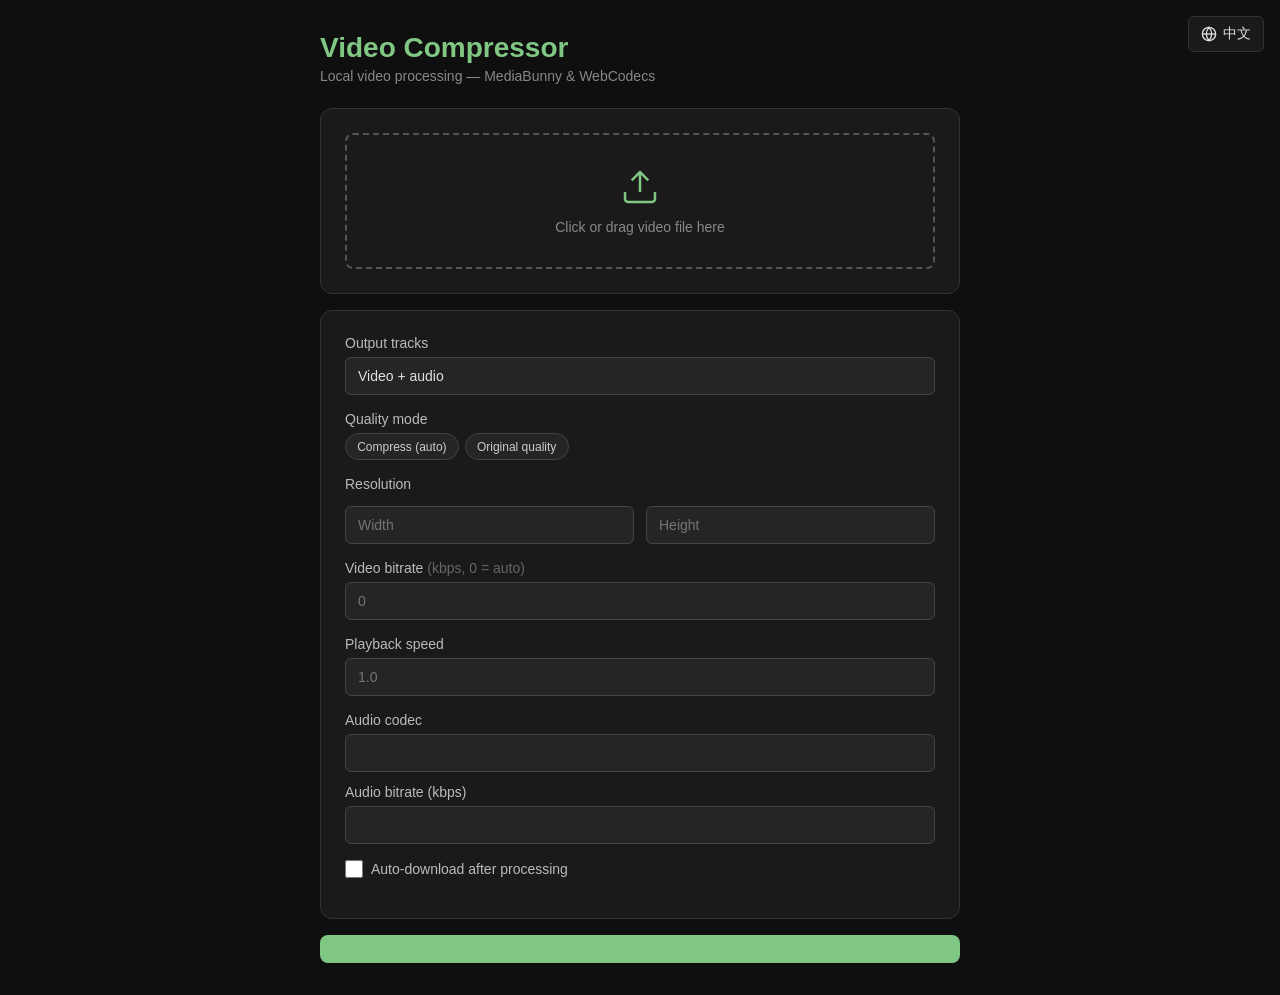
==== index.html @ 7f8b9ea3 ":fire: remove redundant meter headers" ====
<!doctype html>
<html lang="en">
  <head>
    <meta charset="UTF-8" />
    <meta
      name="viewport"
      content="width=device-width, initial-scale=1.0, maximum-scale=5.0"
    />

    <!-- SEO Meta Tags -->
    <title>Video Compressor - MediaBunny | Local WebCodecs Video Processing</title>
    <meta name="description" content="Online video compression tool powered by WebCodecs API. Processes entirely in your local browser without uploading to servers, protecting your privacy. Supports H.264, H.265, VP9, AV1 and more." />
    <meta name="keywords" content="video compressor, WebCodecs, local processing, online video tool, privacy protection, H.264, H.265, VP9, AV1, video encoding, browser video processing, MediaBunny" />
    <meta name="author" content="MediaBunny" />
    <meta name="robots" content="index, follow" />

    <!-- Open Graph / Social Media -->
    <meta property="og:type" content="website" />
    <meta property="og:title" content="Video Compressor - MediaBunny | Local WebCodecs Video Processing" />
    <meta property="og:description" content="Online video compression tool powered by WebCodecs API. Processes entirely in your local browser without uploading to servers." />

    <!-- Language Alternates -->
    <link rel="alternate" hreflang="en" href="./index.html" />
    <link rel="alternate" hreflang="zh-CN" href="./index-zh.html" />
    <link rel="alternate" hreflang="x-default" href="./index.html" />

    <!-- PWA -->
    <link rel="manifest" href="./manifest.json" />
    <meta name="theme-color" content="#81c784" />
    <meta name="apple-mobile-web-app-capable" content="yes" />
    <meta name="mobile-web-app-capable" content="yes" />
    <meta name="apple-mobile-web-app-status-bar-style" content="default" />
    <meta name="apple-mobile-web-app-title" content="Video Compressor" />

    <script type="importmap">
      {
        "imports": {
          "mediabunny": "./vendor/mediabunny.min.mjs"
        }
      }
    </script>

    <link rel="stylesheet" href="./style.css" />
  </head>

  <body>
    <!-- Language Switcher -->
    <div class="lang-switcher">
      <a href="./index-zh.html" class="lang-btn">
        <svg viewBox="0 0 24 24" fill="none" stroke="currentColor" stroke-width="2">
          <circle cx="12" cy="12" r="10"/>
          <line x1="2" y1="12" x2="22" y2="12"/>
          <path d="M12 2a15.3 15.3 0 0 1 4 10 15.3 15.3 0 0 1-4 10 15.3 15.3 0 0 1-4-10 15.3 15.3 0 0 1 4-10z"/>
        </svg>
        中文
      </a>
    </div>

    <div class="container" x-data="videoCompressor" x-init="init()">
      <h1>Video Compressor</h1>
      <p class="subtitle">
        Local video processing &mdash; MediaBunny &amp; WebCodecs
      </p>

      <!-- File upload -->
      <div class="card">
        <div
          class="drop-zone"
          :class="{ 'drag-over': dragging }"
          @dragover.prevent="dragging = true"
          @dragleave="dragging = false"
          @drop.prevent="handleDrop($event)"
          @click="$refs.fileInput.click()"
        >
          <input
            type="file"
            x-ref="fileInput"
            accept="video/*,.mkv,.webm,.mp4"
            @change="handleFileSelect($event)"
            @click="$event.target.value = null"
            style="display: none"
          />
          <svg
            width="40"
            height="40"
            viewBox="0 0 24 24"
            fill="none"
            stroke="#81c784"
            stroke-width="1.5"
          >
            <path d="M21 15v4a2 2 0 01-2 2H5a2 2 0 01-2-2v-4" />
            <polyline points="17 8 12 3 7 8" />
            <line x1="12" y1="3" x2="12" y2="15" />
          </svg>
          <p>Click or drag video file here</p>
        </div>

      <template x-if="file">
        <div class="file-info">
            <span class="icon">&#x1f3ac;</span>
            <span class="name" x-text="file.name"></span>
            <span class="size" x-text="formatSize(file.size)"></span>
            <button class="remove" @click.stop="clearFile()">&times;</button>
          </div>
        </template>
      </div>

      <!-- Metadata -->
      <template x-if="metadata">
        <div class="card">
          <!-- Basic info: open by default -->
          <details class="meta-section" open>
            <summary>Source file info</summary>
            <table class="meta-table">
              <tr>
                <th>File</th>
                <td x-text="metadata.fileName"></td>
              </tr>
              <tr>
                <th>Size</th>
                <td x-text="metadata.fileSizeStr"></td>
              </tr>
              <tr>
                <th>Container</th>
                <td x-text="metadata.container"></td>
              </tr>
              <tr>
                <th>Duration</th>
                <td x-text="metadata.durationStr"></td>
              </tr>
              <tr>
                <th>Avg. bitrate</th>
                <td x-text="metadata.totalBitrateStr"></td>
              </tr>
            </table>
          </details>

          <!-- Video: collapsed by default -->
          <template x-if="metadata.video">
            <details class="meta-section">
              <summary>Video</summary>
              <table class="meta-table">
                <tr>
                  <th>Codec</th>
                  <td x-text="metadata.video.codec"></td>
                </tr>
                <tr>
                  <th>Coded size</th>
                  <td
                    x-text="metadata.video.codedW + '\u00d7' + metadata.video.codedH"
                  ></td>
                </tr>
                <tr>
                  <th>Display size</th>
                  <td
                    x-text="metadata.video.displayW + '\u00d7' + metadata.video.displayH"
                  ></td>
                </tr>
                <tr>
                  <th>Frame rate</th>
                  <td x-text="metadata.video.fps + ' fps'"></td>
                </tr>
                <tr>
                  <th>Rotation</th>
                  <td x-text="(metadata.video.rotation || 0) + '\u00b0'"></td>
                </tr>
                <tr>
                  <th>Bitrate</th>
                  <td
                    x-text="metadata.video.bitrate ? (metadata.video.bitrate / 1000).toFixed(0) + ' kbps' : 'unknown'"
                  ></td>
                </tr>
                <tr>
                  <th>Pixel aspect</th>
                  <td x-text="metadata.video.aspectRatio"></td>
                </tr>
                <tr>
                  <th>Color space</th>
                  <td x-text="metadata.video.colorSpace"></td>
                </tr>
              </table>
            </details>
          </template>

          <!-- Audio: collapsed by default -->
          <template x-if="metadata.audio">
            <details class="meta-section">
              <summary>Audio</summary>
              <table class="meta-table">
                <tr>
                  <th>Codec</th>
                  <td x-text="metadata.audio.codec"></td>
                </tr>
                <tr>
                  <th>Channels</th>
                  <td x-text="metadata.audio.channelLabel"></td>
                </tr>
                <tr>
                  <th>Sample rate</th>
                  <td x-text="metadata.audio.sampleRate + ' Hz'"></td>
                </tr>
                <tr>
                  <th>Bitrate</th>
                  <td
                    x-text="metadata.audio.bitrate ? (metadata.audio.bitrate / 1000).toFixed(0) + ' kbps' : 'unknown'"
                  ></td>
                </tr>
              </table>
            </details>
          </template>

          <template x-if="!metadata.audio">
            <details class="meta-section">
              <summary>Audio</summary>
              <table class="meta-table">
                <tr>
                  <td colspan="2" style="color: #888; padding-top: 0.25rem">
                    No audio track
                  </td>
                </tr>
              </table>
            </details>
          </template>
        </div>
      </template>
      <template x-if="sourceDecodeSupported === false">
        <p class="status error">This browser cannot decode the selected video.</p>
      </template>

      <!-- Settings -->
      <div class="card">
        <!-- Output tracks -->
        <div class="form-group">
          <label for="output_mode">Output tracks</label>
          <select id="output_mode" :value="settings.outputMode" @change="setOutputMode($event.target.value)">
            <option value="muxed">Video + audio</option>
            <option value="video-only">Video only</option>
            <option value="audio-only">Audio only</option>
          </select>
        </div>

        <!-- Codec support and selector -->
        <div class="form-group" x-show="showVideoOptions">
          <template x-if="!file">
            <div class="codec-support-list">
              <div class="codec-support-row codec-support-header">
                <span>Video codec</span>
                <span>Encode</span>
                <span>Decode</span>
              </div>
              <template x-for="c in codecs" :key="c.id">
                <div class="codec-support-row">
                  <span x-text="c.label"></span>
                  <span
                    class="codec-support-status"
                    :class="c.encodeSupported ? 'supported' : 'unsupported'"
                    x-text="c.encodeSupported ? 'Supported' : 'Unavailable'"
                  ></span>
                  <span
                    class="codec-support-status"
                    :class="c.outputDecodeSupported === false ? 'unsupported' : (c.outputDecodeSupported === true ? 'supported' : 'unknown')"
                    x-text="c.outputDecodeSupported === false ? 'Unavailable' : (c.outputDecodeSupported === true ? 'Supported' : 'Unknown')"
                  ></span>
                </div>
              </template>
            </div>
          </template>

          <template x-if="file">
            <div>
              <label>Video codec</label>
              <select
                x-model="settings.codec"
                :title="selectedUnsupported ? unsupportedTooltip : ''"
              >
                <template x-for="c in codecs" :key="c.id">
                  <option
                    :value="c.id"
                    :disabled="!c.encodeSupported"
                    x-text="c.label + (c.encodeSupported ? '' : '  \u2717')"
                  ></option>
                </template>
              </select>
              <template x-if="selectedCodecObj && selectedCodecObj.outputDecodeSupported === false">
                <p class="codec-output-warning">This browser may not play the selected output.</p>
              </template>
            </div>
          </template>
        </div>

        <!-- Quality mode -->
        <div class="form-group" x-show="showVideoOptions">
          <label>Quality mode</label>
          <div class="pill-row">
            <span
              class="pill"
              :class="{ active: settings.qualityPreset === 'auto' }"
              @click="settings.qualityPreset = 'auto'"
            >
              Compress (auto)
            </span>
            <span
              class="pill"
              :class="{ active: settings.qualityPreset === 'original' }"
              @click="settings.qualityPreset = 'original'"
            >
              Original quality
            </span>
          </div>
        </div>

        <!-- Resolution -->
        <div class="form-group" x-show="showVideoOptions">
          <label>Resolution</label>
          <div class="pill-row">
            <template x-for="p in presets" :key="p.id">
              <span
                class="pill"
                :class="{
                'active': settings.resolution === p.id,
                'disabled': resolutionDisabled(p)
              }"
                @click="!resolutionDisabled(p) && setResolution(p.id)"
                :title="resolutionTooltip(p)"
                x-text="p.label"
              ></span>
            </template>
          </div>

          <div
            class="form-row"
            style="margin-top: 0.5rem"
            x-show="settings.resolution === 'custom'"
          >
            <input
              type="number"
              x-model.number="settings.customWidth"
              placeholder="Width"
              min="64"
              max="3840"
            />
            <input
              type="number"
              x-model.number="settings.customHeight"
              placeholder="Height"
              min="64"
              max="2160"
            />
          </div>
        </div>

        <!-- Bitrate (auto only) -->
        <div class="form-group" x-show="settings.qualityPreset === 'auto' && showVideoOptions">
          <label
            >Video bitrate
            <span style="color: #666">(kbps, 0 = auto)</span></label
          >
          <input
            type="number"
            x-model.number="settings.bitrate"
            min="0"
            max="20000"
            step="100"
            placeholder="0"
          />
        </div>

        <!-- Speed -->
        <div class="form-group">
          <label>Playback speed</label>
          <input
            type="number"
            x-model.number="settings.speed"
            min="0.1"
            max="10"
            step="0.05"
            placeholder="1.0"
          />
        </div>

        <!-- Audio encoding -->
        <div class="form-group" x-show="(!metadata || metadata.audio) && showAudioOptions">
          <label for="audio_codec">Audio codec</label>
          <select id="audio_codec" x-model="settings.audioCodec" @change="syncAudioCodec()">
            <template x-for="c in audioCodecChoices" :key="c.id">
              <option :value="c.id" x-text="c.label"></option>
            </template>
          </select>
          <label for="audio_bitrate" style="margin-top: 0.75rem">Audio bitrate (kbps)</label>
          <input
            id="audio_bitrate"
            type="number"
            x-model.number="settings.audioBitrate"
            min="32"
            max="512"
            step="8"
          />
        </div>

        <!-- Auto-download -->
        <div class="form-group">
          <div class="checkbox-group">
            <input
              type="checkbox"
              id="auto_dl"
              x-model="settings.autoDownload"
            />
            <label for="auto_dl">Auto-download after processing</label>
          </div>
        </div>
      </div>

      <!-- Resolution warning toast -->
      <template x-if="warning">
        <div class="toast-warning">
          <span class="warn-icon">⚠️</span>
          <span x-text="warning"></span>
        </div>
      </template>

      <!-- Action -->
      <button
        class="btn btn-primary"
        :disabled="!canStart"
        @click="startProcessing"
        x-text="processing ? 'Processing …' : 'Start processing'"
      ></button>

      <template x-if="processing">
        <button class="btn btn-cancel" @click="cancelProcessing">Cancel</button>
      </template>

      <!-- Progress -->
      <template x-if="processing || progress > 0">
        <div style="margin-top: 1rem">
          <progress :value="progress" max="1"></progress>
          <p class="status processing" x-text="statusMessage"></p>
        </div>
      </template>

      <!-- Error -->
      <template x-if="error">
        <div>
          <p
            class="status error error-copyable"
            @click="copyError()"
            title="Click to copy error details"
            x-text="'Processing failed: ' + error"
          ></p>
          <button class="btn btn-secondary error-copy-button" type="button" @click="copyError()">
            Copy error details
          </button>
          <p class="error-copied" x-show="errorCopied">Error details copied.</p>
        </div>
      </template>

      <!-- Success -->
      <template x-if="downloadUrl">
        <div class="status success">
          <p>Processing complete!</p>
          <a
            :href="downloadUrl"
            :download="outputFileName"
            style="
              display: inline-block;
              margin-top: 0.5rem;
              color: inherit;
              text-decoration: underline;
            "
          >
            Download <span x-text="outputFileName"></span>
          </a>
        </div>
      </template>
    </div>

    <script type="module">
      import registerApp from "./main.js";

      if (window.Alpine) {
        window.Alpine.data("videoCompressor", registerApp);
      } else {
        document.addEventListener("alpine:init", () => {
          window.Alpine.data("videoCompressor", registerApp);
        });
      }
    </script>
    <script
      defer
      src="./vendor/alpine.min.js"
    ></script>

    <!-- PWA Service Worker Registration -->
    <script>
      if ('serviceWorker' in navigator) {
        window.addEventListener('load', () => {
          navigator.serviceWorker.register('./sw.js')
            .then((registration) => {
              console.log('[PWA] ServiceWorker registration successful:', registration.scope);
            })
            .catch((error) => {
              console.log('[PWA] ServiceWorker registration failed:', error);
            });
        });
      }
    </script>
  </body>
</html>
---- style.css ----
* {
        margin: 0;
        padding: 0;
        box-sizing: border-box;
        -webkit-tap-highlight-color: transparent;
      }

      body {
        font-family:
          -apple-system, BlinkMacSystemFont, "Segoe UI", Roboto, sans-serif;
        background: #0f0f0f;
        color: #e0e0e0;
        min-height: 100vh;
        padding: 2rem 1rem;
      }

      .container {
        max-width: 640px;
        margin: 0 auto;
      }

      h1 {
        font-size: 1.75rem;
        margin-bottom: 0.25rem;
        color: #81c784;
      }

      .subtitle {
        color: #888;
        font-size: 0.875rem;
        margin-bottom: 1.5rem;
      }

      .card {
        background: #1a1a1a;
        border: 1px solid #333;
        border-radius: 12px;
        padding: 1.5rem;
        margin-bottom: 1rem;
      }

      /* drop zone */
      .drop-zone {
        border: 2px dashed #555;
        border-radius: 8px;
        padding: 2rem;
        text-align: center;
        cursor: pointer;
        transition: all 0.2s;
      }

      .drop-zone:hover,
      .drop-zone.drag-over {
        border-color: #81c784;
        background: rgba(129, 199, 132, 0.05);
      }

      .drop-zone p {
        margin-top: 0.5rem;
        color: #888;
        font-size: 0.875rem;
      }

      /* file info */
      .file-info {
        display: flex;
        align-items: center;
        gap: 0.5rem;
        padding: 0.75rem;
        background: #252525;
        border-radius: 8px;
        margin-top: 0.75rem;
      }

      .file-info .icon {
        font-size: 1.5rem;
      }

      .file-info .name {
        font-weight: 500;
        flex: 1;
        overflow: hidden;
        text-overflow: ellipsis;
        white-space: nowrap;
      }

      .file-info .size {
        color: #888;
        font-size: 0.875rem;
        white-space: nowrap;
      }

      .file-info .remove {
        background: none;
        border: none;
        color: #ef5350;
        cursor: pointer;
        font-size: 1.25rem;
        padding: 0.25rem;
      }

      /* form */
      .form-group {
        margin-bottom: 1rem;
      }

      .form-group label {
        display: block;
        font-size: 0.875rem;
        font-weight: 500;
        margin-bottom: 0.375rem;
        color: #bbb;
      }

      .form-row {
        display: grid;
        grid-template-columns: 1fr 1fr;
        gap: 0.75rem;
      }

      .form-group input,
      .form-group select {
        width: 100%;
        padding: 0.625rem 0.75rem;
        background: #252525;
        border: 1px solid #444;
        border-radius: 6px;
        color: #e0e0e0;
        font-size: 0.875rem;
      }

      .form-group input:focus,
      .form-group select:focus {
        outline: none;
        border-color: #81c784;
      }

      select {
        cursor: pointer;
        appearance: none;
        -webkit-appearance: none;
        background-image: url("data:image/svg+xml,%3Csvg xmlns='http://www.w3.org/2000/svg' width='12' height='8'%3E%3Cpath d='M1 1l5 5 5-5' stroke='%23888' stroke-width='2' fill='none'/%3E%3C/svg%3E");
        background-repeat: no-repeat;
        background-position: right 0.75rem center;
        padding-right: 2.25rem;
      }

      select option[disabled] {
        color: #555;
        background: #1a1a1a;
      }

      /* checkbox */
      .checkbox-group {
        display: flex;
        align-items: center;
        gap: 0.5rem;
      }

      .checkbox-group input[type="checkbox"] {
        width: 18px;
        height: 18px;
        accent-color: #81c784;
        cursor: pointer;
      }

      .checkbox-group label {
        cursor: pointer;
        font-size: 0.875rem;
        color: #bbb;
        margin-bottom: 0;
      }

      /* pill buttons for presets */
      .pill-row {
        display: flex;
        flex-wrap: wrap;
        gap: 0.375rem;
      }

      .pill {
        display: inline-flex;
        align-items: center;
        padding: 0.35rem 0.7rem;
        border-radius: 20px;
        background: #252525;
        border: 1px solid #444;
        font-size: 0.75rem;
        cursor: pointer;
        color: #ccc;
        transition: all 0.15s;
        user-select: none;
      }

      .pill:hover {
        border-color: #81c784;
      }

      .pill.active {
        background: #81c784;
        color: #0f0f0f;
        border-color: #81c784;
        font-weight: 600;
      }

      .pill.disabled {
        opacity: 0.4;
        cursor: not-allowed;
        background: #1a1a1a;
      }

      /* codec wrapper + tooltip */
      .codec-support-list {
        padding: 0.625rem 0.75rem;
        background: #252525;
        border-radius: 8px;
        font-size: 0.8rem;
      }

      .codec-support-row {
        display: grid;
        grid-template-columns: minmax(0, 1fr) 5.5rem 5.5rem;
        align-items: center;
        gap: 0.5rem;
        min-height: 2rem;
      }

      .codec-support-header {
        color: #888;
        font-size: 0.75rem;
        border-bottom: 1px solid #3a3a3a;
      }

      .codec-support-status {
        text-align: center;
        font-size: 0.75rem;
      }

      .codec-support-status.supported {
        color: #81c784;
      }

      .codec-support-status.unsupported {
        color: #ef5350;
      }

      .codec-support-status.unknown {
        color: #888;
      }

      .codec-output-warning {
        margin-top: 0.5rem;
        color: #ffb74d;
        font-size: 0.75rem;
      }

      .codec-wrap {
        position: relative;
      }

      .codec-tooltip {
        display: none;
        position: absolute;
        bottom: calc(100% + 6px);
        left: 0;
        right: 0;
        text-align: center;
        background: #ef5350;
        color: #fff;
        font-size: 0.75rem;
        padding: 0.35rem 0.6rem;
        border-radius: 6px;
        white-space: nowrap;
        z-index: 20;
        pointer-events: none;
        box-shadow: 0 2px 8px rgba(0, 0, 0, 0.4);
      }

      .codec-tooltip::after {
        content: "";
        position: absolute;
        top: 100%;
        left: 50%;
        transform: translateX(-50%);
        border: 5px solid transparent;
        border-top-color: #ef5350;
      }

      .codec-wrap.show-tooltip .codec-tooltip {
        display: block;
      }

      /* metadata */
      .meta-section {
        margin-top: 0.5rem;
      }

      .meta-section summary {
        cursor: pointer;
        font-size: 0.875rem;
        color: #81c784;
        user-select: none;
        list-style: none;
      }

      .meta-section summary::-webkit-details-marker {
        display: none;
      }

      .meta-section summary:hover {
        color: #6fbf73;
      }

      .meta-table {
        width: 100%;
        margin-top: 0.5rem;
        font-size: 0.8rem;
        border-collapse: collapse;
        table-layout: auto; /* 改为 auto，避免列宽错乱 */
      }

      .meta-table th,
      .meta-table td {
        text-align: left;
        padding: 0.4rem 0.5rem;
        border-bottom: 1px solid #2a2a2a;
        vertical-align: middle; /* 统一垂直对齐 */
      }

      .meta-table th {
        color: #888;
        width: 42%; /* 稍微收紧，避免挤压 */
        font-weight: 400;
        white-space: nowrap; /* 防止 key 换行 */
      }

      .meta-table td {
        color: #ddd;
        text-align: right; /* 数值统一右对齐 */
        font-variant-numeric: tabular-nums; /* 等宽数字，更整齐 */
      }

      .meta-section-header {
        color: #81c784 !important;
        font-weight: 600 !important;
        padding-top: 0.75rem !important;
        border-bottom: none !important;
      }

      /* buttons */
      .btn {
        display: inline-flex;
        align-items: center;
        justify-content: center;
        width: 100%;
        padding: 0.875rem;
        font-size: 1rem;
        font-weight: 600;
        border: none;
        border-radius: 8px;
        cursor: pointer;
        transition: all 0.2s;
      }

      .btn-primary {
        background: #81c784;
        color: #0f0f0f;
      }

      .btn-primary:hover:not(:disabled) {
        background: #6fbf73;
      }

      .btn-primary:disabled {
        opacity: 0.4;
        cursor: not-allowed;
      }

      .btn-cancel {
        background: #ef5350;
        color: #fff;
        margin-top: 0.5rem;
      }

      .btn-cancel:hover {
        background: #e53935;
      }

      .btn-secondary {
        background: #333;
        color: #e0e0e0;
        font-size: 0.875rem;
        padding: 0.625rem;
      }

      .btn-secondary:hover:not(:disabled) {
        background: #444;
      }

      .btn-secondary:disabled {
        opacity: 0.6;
        cursor: wait;
      }

      .error-copyable {
        cursor: copy;
      }

      .error-copy-button {
        margin-top: 0.5rem;
      }

      .error-copied {
        color: #81c784;
        font-size: 0.75rem;
        margin: 0.5rem 0 0;
      }

      /* progress */
      progress {
        width: 100%;
        height: 8px;
        appearance: none;
        -webkit-appearance: none;
        border: none;
        border-radius: 4px;
        background: #333;
        overflow: hidden;
      }

      progress::-webkit-progress-bar {
        background: #333;
        border-radius: 4px;
      }

      progress::-webkit-progress-value {
        background: linear-gradient(90deg, #81c784, #4caf50);
        border-radius: 4px;
        transition: width 0.3s;
      }

      progress::-moz-progress-bar {
        background: linear-gradient(90deg, #81c784, #4caf50);
        border-radius: 4px;
        transition: width 0.3s;
      }

      .progress-bar-bg {
        height: 8px;
        background: #333;
        border-radius: 4px;
        overflow: hidden;
      }

      .progress-bar-fill {
        height: 100%;
        background: linear-gradient(90deg, #81c784, #4caf50);
        border-radius: 4px;
        transition: width 0.3s;
      }

      /* status */
      .status {
        text-align: center;
        padding: 0.75rem;
        border-radius: 8px;
        font-size: 0.875rem;
        margin-top: 0.75rem;
      }

      .status.success {
        background: rgba(129, 199, 132, 0.15);
        color: #81c784;
      }

      .status.error {
        background: rgba(239, 83, 80, 0.15);
        color: #ef5350;
      }

      .status.processing {
        background: rgba(255, 183, 77, 0.15);
        color: #ffb74d;
      }

      /* warning toast */
      .toast-warning {
        display: flex;
        align-items: center;
        gap: 0.5rem;
        padding: 0.625rem 0.875rem;
        margin-top: 0.75rem;
        background: rgba(255, 183, 77, 0.12);
        border: 1px solid rgba(255, 183, 77, 0.3);
        border-radius: 8px;
        font-size: 0.8rem;
        color: #ffb74d;
        animation: toastIn 0.2s ease;
      }

      @keyframes toastIn {
        from {
          opacity: 0;
          transform: translateY(-8px);
        }
        to {
          opacity: 1;
          transform: translateY(0);
        }
      }
      /* Language switcher */
      .lang-switcher {
        position: fixed;
        top: 1rem;
        right: 1rem;
        z-index: 1000;
      }

      .lang-btn {
        display: inline-flex;
        align-items: center;
        padding: 0.5rem 0.75rem;
        background: #1a1a1a;
        border: 1px solid #333;
        border-radius: 6px;
        color: #e0e0e0;
        font-size: 0.875rem;
        cursor: pointer;
        transition: all 0.2s;
        text-decoration: none;
      }

      .lang-btn:hover {
        border-color: #81c784;
        background: #252525;
      }

      .lang-btn svg {
        margin-right: 0.375rem;
        width: 16px;
        height: 16px;
      }

      /* mobile */
      @media (max-width: 480px) {
        body {
          padding: 1rem 0.75rem;
        }

        .card {
          padding: 1rem;
        }

        h1 {
          font-size: 1.4rem;
        }

        .subtitle {
          font-size: 0.8rem;
        }

        .form-row {
          grid-template-columns: 1fr;
        }

        .drop-zone {
          padding: 1.25rem;
        }

        .drop-zone svg {
          width: 32px;
          height: 32px;
        }

        .pill {
          font-size: 0.65rem;
          padding: 0.3rem 0.5rem;
        }

        .btn {
          padding: 0.75rem;
          font-size: 0.95rem;
        }

        .meta-table th,
        .meta-table td {
          padding: 0.25rem 0.375rem;
          font-size: 0.75rem;
        }
      }
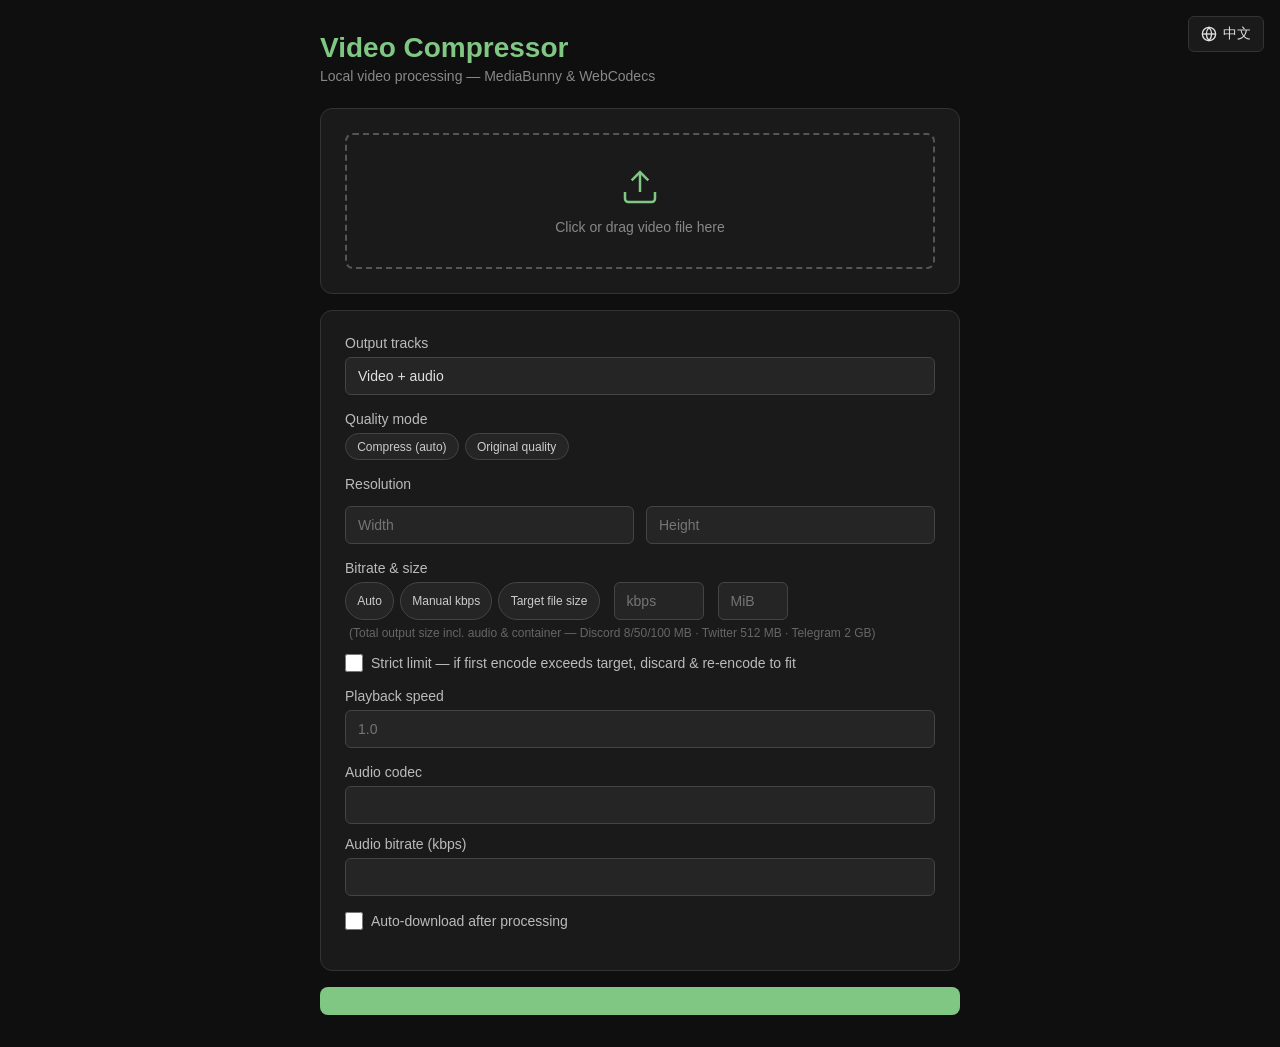
==== commit 8b657f49: ":sparkles: Add strict size-limit mode with re-encode fallback Co-authored-by: opencode-agent[bot] <2" ====
--- a/index.html
+++ b/index.html
@@ -349,20 +349,71 @@
           </div>
         </div>
 
-        <!-- Bitrate (auto only) -->
+        <!-- Bitrate & size -->
         <div class="form-group" x-show="settings.qualityPreset === 'auto' && showVideoOptions">
-          <label
-            >Video bitrate
-            <span style="color: #666">(kbps, 0 = auto)</span></label
-          >
-          <input
-            type="number"
-            x-model.number="settings.bitrate"
-            min="0"
-            max="20000"
-            step="100"
-            placeholder="0"
-          />
+          <label>Bitrate &amp; size</label>
+          <div class="pill-row">
+            <span
+              class="pill"
+              x-show="settings.qualityPreset === 'auto'"
+              :class="{ active: settings.bitrateMode === 'auto' }"
+              @click="settings.bitrateMode = 'auto'"
+            >
+              Auto
+            </span>
+            <span
+              class="pill"
+              x-show="settings.qualityPreset === 'auto'"
+              :class="{ active: settings.bitrateMode === 'manual' }"
+              @click="settings.bitrateMode = 'manual'"
+            >
+              Manual kbps
+            </span>
+            <span
+              class="pill"
+              x-show="settings.qualityPreset === 'auto'"
+              :class="{ active: settings.bitrateMode === 'size' }"
+              @click="settings.bitrateMode = 'size'"
+            >
+              Target file size
+            </span>
+            <input
+              type="number"
+              x-show="settings.qualityPreset === 'auto' && settings.bitrateMode === 'manual'"
+              x-model.number="settings.bitrate"
+              min="0"
+              max="20000"
+              step="100"
+              placeholder="kbps"
+              style="width: 90px; margin-left: 0.5rem"
+            />
+            <input
+              type="number"
+              x-show="settings.qualityPreset === 'auto' && settings.bitrateMode === 'size'"
+              x-model.number="settings.targetSizeMB"
+              min="1"
+              max="10000"
+              step="1"
+              placeholder="MiB"
+              style="width: 70px; margin-left: 0.5rem"
+            />
+            <span
+              x-show="settings.qualityPreset === 'auto' && settings.bitrateMode === 'size'"
+              style="color: #666; font-size: 0.75rem; margin-left: 0.25rem"
+            >
+              (Total output size incl. audio &amp; container — Discord 8/50/100 MB · Twitter 512 MB · Telegram 2 GB)
+            </span>
+            <div
+              class="checkbox-group"
+              style="margin-top: 0.5rem"
+              x-show="settings.qualityPreset === 'auto' && settings.bitrateMode === 'size'"
+            >
+              <input type="checkbox" id="enforce_size_limit" x-model="settings.enforceSizeLimit" />
+              <label for="enforce_size_limit"
+                >Strict limit — if first encode exceeds target, discard &amp; re-encode to fit</label
+              >
+            </div>
+          </div>
         </div>
 
         <!-- Speed -->
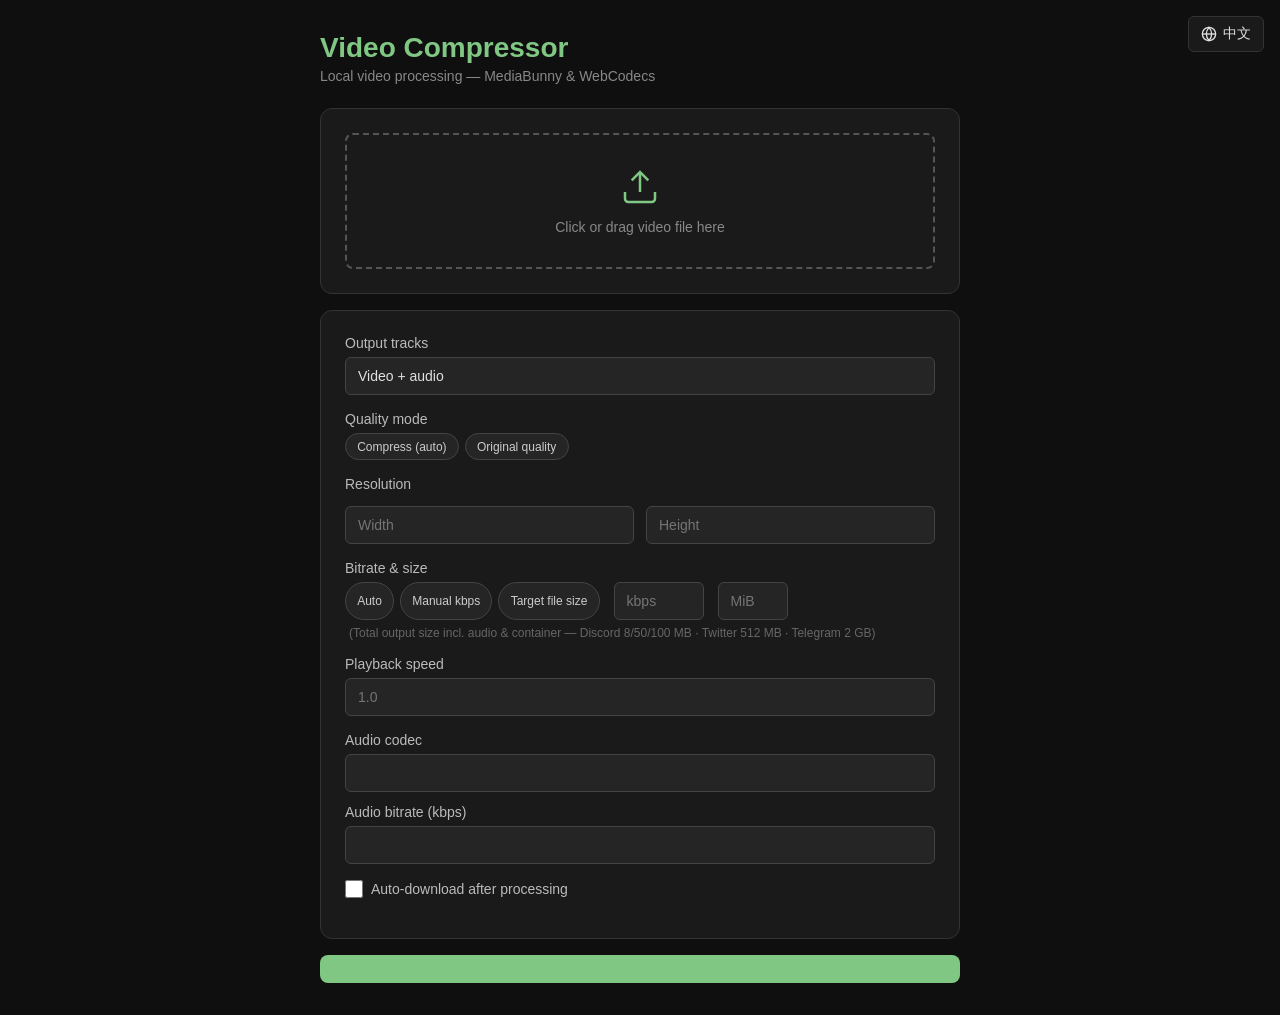
==== commit 63fae77a: "♻️ Replace strict size-limit re-encode with target-size hint Co-authored-by: opencode-agent[bot] <21" ====
--- a/index.html
+++ b/index.html
@@ -403,16 +403,6 @@
             >
               (Total output size incl. audio &amp; container — Discord 8/50/100 MB · Twitter 512 MB · Telegram 2 GB)
             </span>
-            <div
-              class="checkbox-group"
-              style="margin-top: 0.5rem"
-              x-show="settings.qualityPreset === 'auto' && settings.bitrateMode === 'size'"
-            >
-              <input type="checkbox" id="enforce_size_limit" x-model="settings.enforceSizeLimit" />
-              <label for="enforce_size_limit"
-                >Strict limit — if first encode exceeds target, discard &amp; re-encode to fit</label
-              >
-            </div>
           </div>
         </div>
 
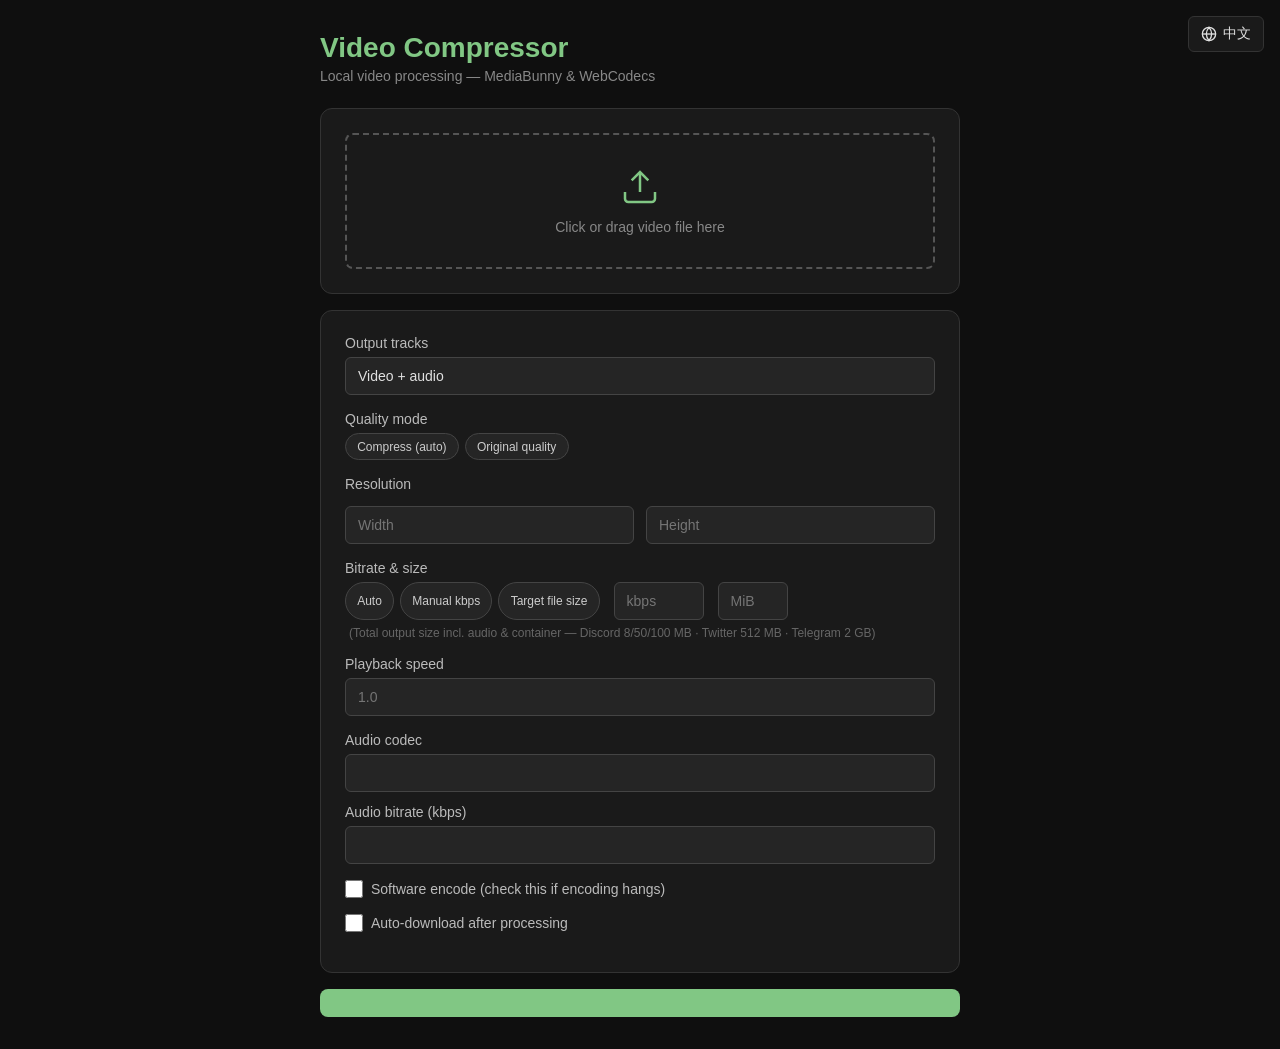
==== commit 20362e0f: ":bug: fix encoding hang with stall watchdog and software-encode fallback Co-authored-by: opencode-ag" ====
--- a/index.html
+++ b/index.html
@@ -438,6 +438,20 @@
           />
         </div>
 
+        <!-- Software encode (fallback for hardware encoder stalls) -->
+        <div class="form-group">
+          <div class="checkbox-group">
+            <input
+              type="checkbox"
+              id="software_encode"
+              x-model="settings.softwareEncode"
+            />
+            <label for="software_encode"
+              >Software encode (check this if encoding hangs)</label
+            >
+          </div>
+        </div>
+
         <!-- Auto-download -->
         <div class="form-group">
           <div class="checkbox-group">
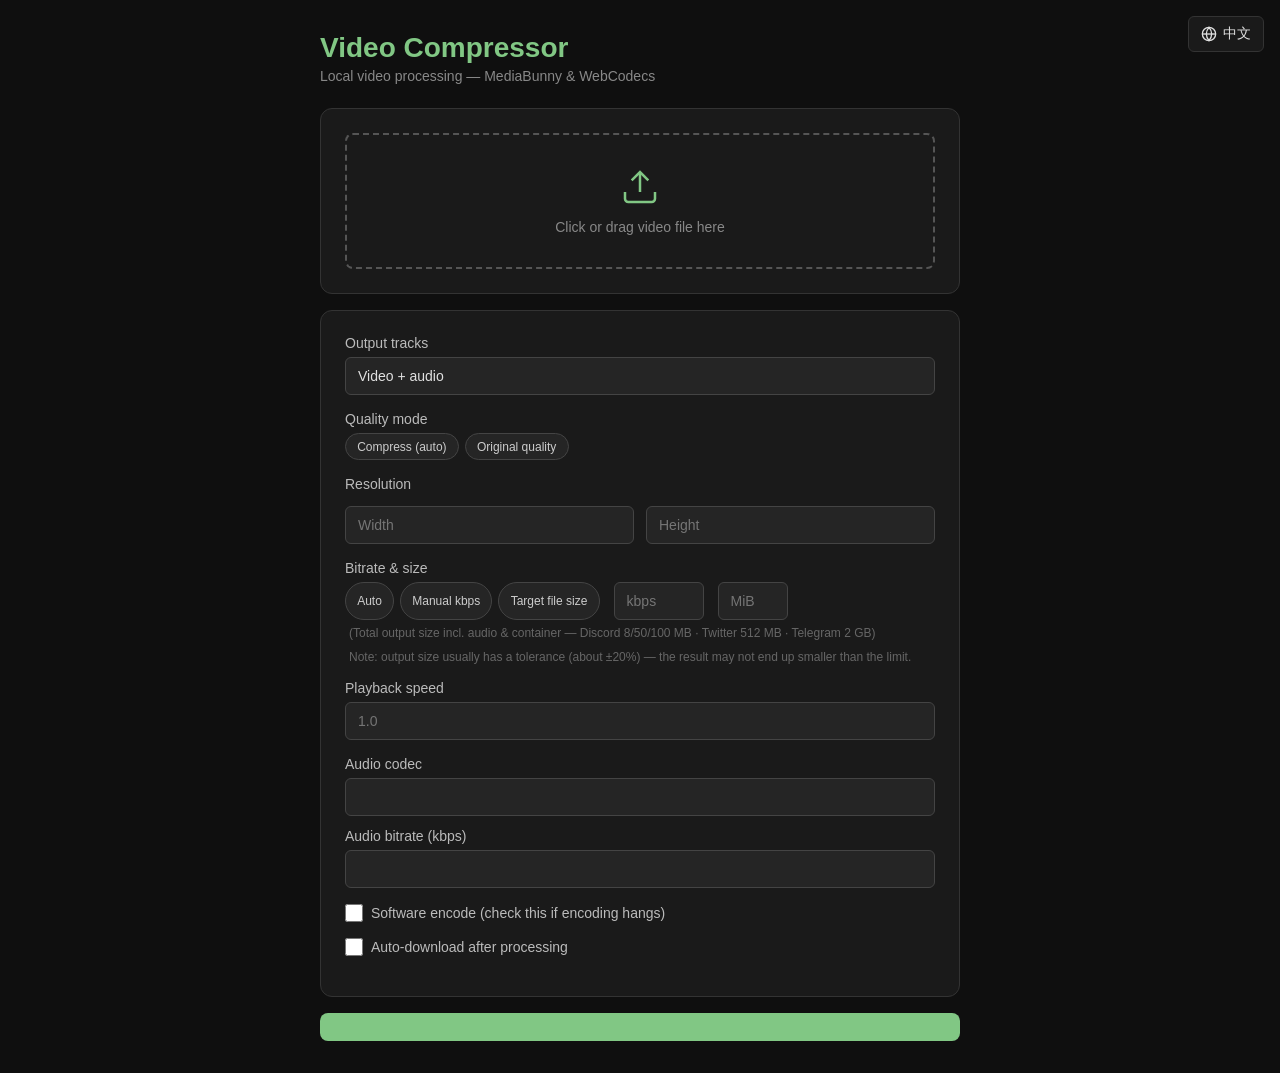
==== commit bc468e3d: ":lipstick: add tolerance hint to target file size control Co-authored-by: opencode-agent[bot] <21976" ====
--- a/index.html
+++ b/index.html
@@ -403,6 +403,12 @@
             >
               (Total output size incl. audio &amp; container — Discord 8/50/100 MB · Twitter 512 MB · Telegram 2 GB)
             </span>
+            <span
+              x-show="settings.qualityPreset === 'auto' && settings.bitrateMode === 'size'"
+              style="color: #666; font-size: 0.75rem; margin-left: 0.25rem; display: block; margin-top: 0.25rem"
+            >
+              Note: output size usually has a tolerance (about ±20%) — the result may not end up smaller than the limit.
+            </span>
           </div>
         </div>
 
@@ -497,9 +503,7 @@
       <template x-if="error">
         <div>
           <p
-            class="status error error-copyable"
-            @click="copyError()"
-            title="Click to copy error details"
+            class="status error"
             x-text="'Processing failed: ' + error"
           ></p>
           <button class="btn btn-secondary error-copy-button" type="button" @click="copyError()">
--- a/style.css
+++ b/style.css
@@ -402,10 +402,6 @@
         cursor: wait;
       }
 
-      .error-copyable {
-        cursor: copy;
-      }
-
       .error-copy-button {
         margin-top: 0.5rem;
       }
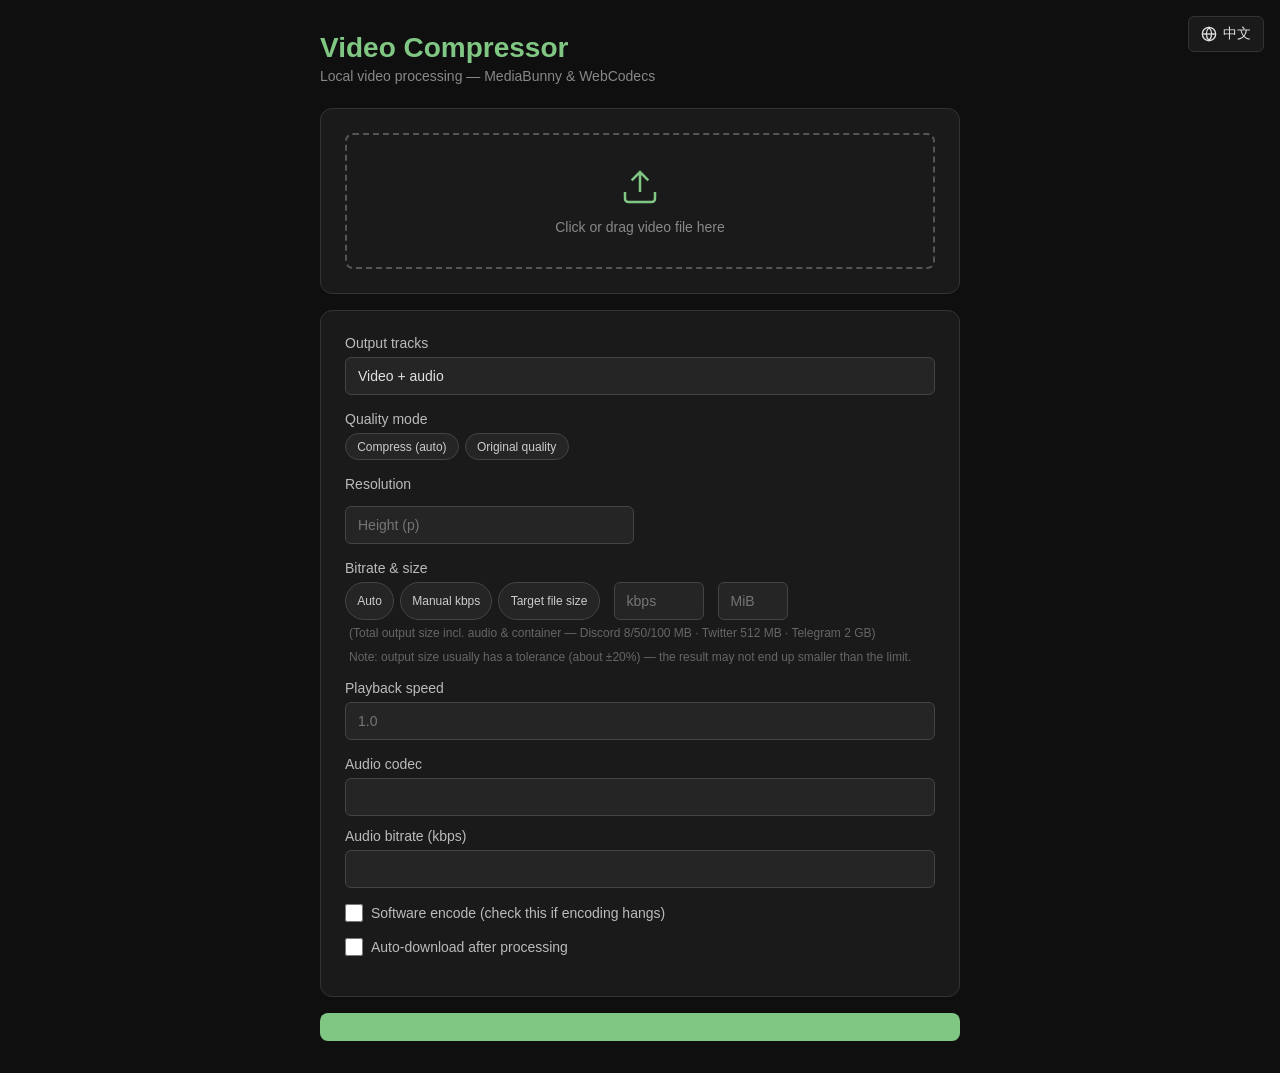
==== commit 44944c51: "♻️ Replace dual custom inputs with single 114-2160p height field Co-authored-by: opencode-agent[bot]" ====
--- a/index.html
+++ b/index.html
@@ -334,16 +334,9 @@
           >
             <input
               type="number"
-              x-model.number="settings.customWidth"
-              placeholder="Width"
-              min="64"
-              max="3840"
-            />
-            <input
-              type="number"
               x-model.number="settings.customHeight"
-              placeholder="Height"
-              min="64"
+              placeholder="Height (p)"
+              min="114"
               max="2160"
             />
           </div>
--- a/style.css
+++ b/style.css
@@ -254,42 +254,6 @@
         font-size: 0.75rem;
       }
 
-      .codec-wrap {
-        position: relative;
-      }
-
-      .codec-tooltip {
-        display: none;
-        position: absolute;
-        bottom: calc(100% + 6px);
-        left: 0;
-        right: 0;
-        text-align: center;
-        background: #ef5350;
-        color: #fff;
-        font-size: 0.75rem;
-        padding: 0.35rem 0.6rem;
-        border-radius: 6px;
-        white-space: nowrap;
-        z-index: 20;
-        pointer-events: none;
-        box-shadow: 0 2px 8px rgba(0, 0, 0, 0.4);
-      }
-
-      .codec-tooltip::after {
-        content: "";
-        position: absolute;
-        top: 100%;
-        left: 50%;
-        transform: translateX(-50%);
-        border: 5px solid transparent;
-        border-top-color: #ef5350;
-      }
-
-      .codec-wrap.show-tooltip .codec-tooltip {
-        display: block;
-      }
-
       /* metadata */
       .meta-section {
         margin-top: 0.5rem;
@@ -338,13 +302,6 @@
         color: #ddd;
         text-align: right; /* 数值统一右对齐 */
         font-variant-numeric: tabular-nums; /* 等宽数字，更整齐 */
-      }
-
-      .meta-section-header {
-        color: #81c784 !important;
-        font-weight: 600 !important;
-        padding-top: 0.75rem !important;
-        border-bottom: none !important;
       }
 
       /* buttons */
